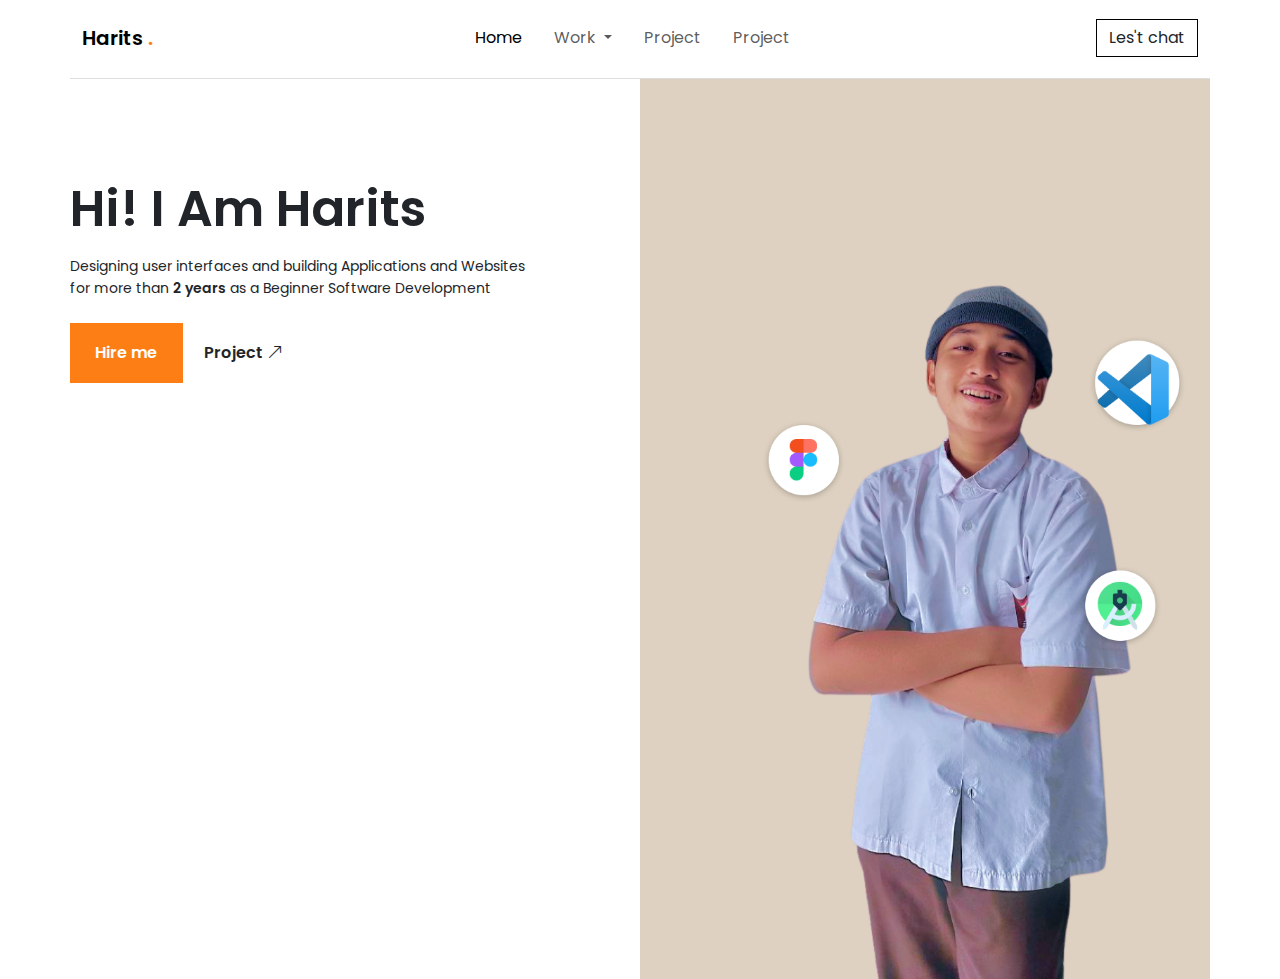
==== index.html @ c739228b "test" ====
<!DOCTYPE html>
<html lang="en">
<head>
    <meta charset="UTF-8">
    <meta http-equiv="X-UA-Compatible" content="IE=edge">
    <meta name="viewport" content="width=device-width, initial-scale=1.0">
    <title>Haresh</title>

    <!--Boostrap-->
    <link rel="stylesheet" href="https://cdn.jsdelivr.net/npm/bootstrap@5.2.2/dist/css/bootstrap.min.css">
    <script src="https://cdn.jsdelivr.net/npm/bootstrap@5.2.2/dist/js/bootstrap.bundle.min.js"></script>

    <!--AOS-->
    <link href="https://unpkg.com/aos@2.3.1/dist/aos.css" rel="stylesheet">
    <script src="https://unpkg.com/aos@2.3.1/dist/aos.js"></script>

    <!--Icon from Font-Awesome -->
    <link rel="stylesheet" href="https://cdn.jsdelivr.net/npm/bootstrap-icons@1.3.0/font/bootstrap-icons.css">

    <!--CSS-->
    <link rel="stylesheet" href="assets/CSS/style.css">

</head>
<body>

    <!--Navbar-->
    <nav class="navbar navbar-expand-lg">
      <div class="container-nav container">
        <a class="title-nav navbar-brand" href="#">Harits <span style="color: var(--bs-orange);">.</span></a>
        <button class="navbar-toggler" type="button" data-bs-toggle="collapse" data-bs-target="#navbarSupportedContent" aria-controls="navbarSupportedContent" aria-expanded="false" aria-label="Toggle navigation">
          <span class="navbar-toggler-icon"></span>
        </button>
        <div class="collapse navbar-collapse" id="navbarSupportedContent">
          <ul class="my-nav navbar-nav d-flex justify-content-center">

            <li class="nav-item mx-2">
              <a class="nav-link active" aria-current="page" href="#">Home</a>
            </li>

            <li class="nav-item dropdown mx-2">
              <a class="nav-link dropdown-toggle" href="#" role="button" data-bs-toggle="dropdown" aria-expanded="false">
                Work
              </a>
              <ul class="dropdown-menu">
                <li><a class="dropdown-item" href="#">Toko Muslim Syanayya</a></li>
                <li><a class="dropdown-item" href="#">Another action</a></li>
                <li><hr class="dropdown-divider"></li>
                <li><a class="dropdown-item" href="#">Something else here</a></li>
              </ul>
            </li>

            <li class="nav-item mx-2">
              <a class="nav-link">Project</a>
            </li>
            
            <li class="nav-item mx-2">
              <a class="nav-link">Project</a>
            </li>

          </ul>
          <form class="d-flex" role="search">
            
            <button class="btn btn-mutualan" type="submit">Les't chat</button>
          </form>
        </div>
      </div>
    </nav>
    <!--Navbar close-->

    <!--Header-->
    <section class="header" id="header">
      <div class="container">
        <div class="row">

          <div class="col-md-6">
            <div class="about">
              <h1>Hi! I Am Harits</h1>
              <p class="mt-3">Designing user interfaces and building Applications and Websites <br> for more than <span style="font-weight: 600;">2 years</span> as a Beginner Software Development</p>
              <div class="btn-frame mt-4">
                <button class="btn btn-hire text-white">Hire me</button>
                <button class="btn btn-project">Project <i class="bi bi-arrow-up-right"></i></button>
              </div>
            </div>
          </div>

          <div class="col-md-6">
            <div class="picture-user"></div>
          </div>
            
          </div>
          
        </div>
      </div>
    </section>
    <!--Header close-->
    
</body>
</html>
---- assets/CSS/style.css ----
@import url('https://fonts.googleapis.com/css?family=Poppins:400,700,900');

* {
    font-family: 'Poppins', sans-serif;
    overflow-x: hidden;
    box-sizing: border-box;
}

.navbar{
    padding-bottom: 0;
}

.title-nav {
    font-weight: 600;
}

.btn-mutualan{
    border: 1px solid black;
    border-radius: 0px;
}

.container-nav {
    border-bottom: 1px solid #dddddd;
    padding-bottom: 20px;
    padding-top: 10px;
}

.my-nav {
    flex: 1;
}


.header {
    /* padding-top: 100px; */
    width: 100vw;
    height: 100vh;
}

.col-md-6{
    padding: 0px;
}

.about {
    height: 100vh;
    padding-top: 100px;
    padding-bottom: 20px;
    padding-right: 100px;
}

.picture-user {
    height: 100%;
    background: url('/assets/IMG/picture-user.png');
    background-size: cover;
}

.about h1{
    font-size: 50px;
    font-weight: 600;
}

.about p{
    font-size: 14px;
    line-height: 22px;
}

.btn-frame{
    width: 60%;
    height: auto;
}

.btn-hire{
    font-weight: 600;
    width: 40%;
    height: 60px;
    border-radius: 0px;
    background: var(--bs-orange);
}

.btn-project{
    font-weight: 600;
    width: 40%;
    height: 60px;
    border-radius: 0px;
    background: white;
}
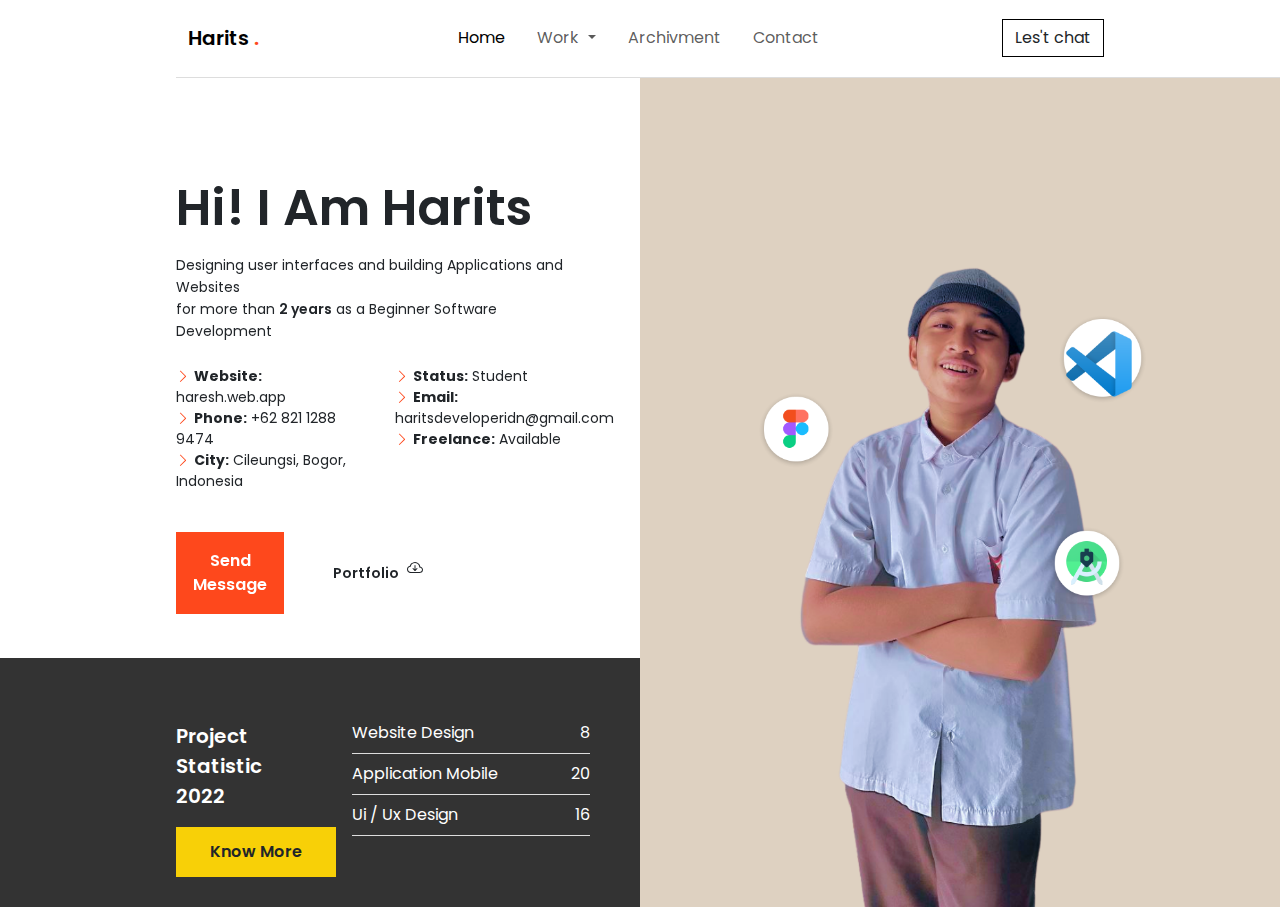
==== commit 171edbe5: "progress" ====
--- a/index.html
+++ b/index.html
@@ -1,98 +1,168 @@
 <!DOCTYPE html>
 <html lang="en">
+
 <head>
-    <meta charset="UTF-8">
-    <meta http-equiv="X-UA-Compatible" content="IE=edge">
-    <meta name="viewport" content="width=device-width, initial-scale=1.0">
-    <title>Haresh</title>
+  <meta charset="UTF-8">
+  <meta http-equiv="X-UA-Compatible" content="IE=edge">
+  <meta name="viewport" content="width=device-width, initial-scale=1.0">
+  <title>Haresh</title>
 
-    <!--Boostrap-->
-    <link rel="stylesheet" href="https://cdn.jsdelivr.net/npm/bootstrap@5.2.2/dist/css/bootstrap.min.css">
-    <script src="https://cdn.jsdelivr.net/npm/bootstrap@5.2.2/dist/js/bootstrap.bundle.min.js"></script>
+  <!--Boostrap-->
+  <link rel="stylesheet" href="https://cdn.jsdelivr.net/npm/bootstrap@5.2.2/dist/css/bootstrap.min.css">
+  <script src="https://cdn.jsdelivr.net/npm/bootstrap@5.2.2/dist/js/bootstrap.bundle.min.js"></script>
 
-    <!--AOS-->
-    <link href="https://unpkg.com/aos@2.3.1/dist/aos.css" rel="stylesheet">
-    <script src="https://unpkg.com/aos@2.3.1/dist/aos.js"></script>
+  <!--AOS-->
+  <link href="https://unpkg.com/aos@2.3.1/dist/aos.css" rel="stylesheet">
+  <script src="https://unpkg.com/aos@2.3.1/dist/aos.js"></script>
 
-    <!--Icon from Font-Awesome -->
-    <link rel="stylesheet" href="https://cdn.jsdelivr.net/npm/bootstrap-icons@1.3.0/font/bootstrap-icons.css">
+  <!--Icon from Font-Awesome -->
+  <link rel="stylesheet" href="https://cdn.jsdelivr.net/npm/bootstrap-icons@1.3.0/font/bootstrap-icons.css">
 
-    <!--CSS-->
-    <link rel="stylesheet" href="assets/CSS/style.css">
+  <!--CSS-->
+  <link rel="stylesheet" href="assets/CSS/style.css">
 
 </head>
+
 <body>
 
-    <!--Navbar-->
-    <nav class="navbar navbar-expand-lg">
-      <div class="container-nav container">
-        <a class="title-nav navbar-brand" href="#">Harits <span style="color: var(--bs-orange);">.</span></a>
-        <button class="navbar-toggler" type="button" data-bs-toggle="collapse" data-bs-target="#navbarSupportedContent" aria-controls="navbarSupportedContent" aria-expanded="false" aria-label="Toggle navigation">
-          <span class="navbar-toggler-icon"></span>
-        </button>
-        <div class="collapse navbar-collapse" id="navbarSupportedContent">
-          <ul class="my-nav navbar-nav d-flex justify-content-center">
+  <!--Navbar-->
+  <nav class="navbar navbar-expand-lg">
+    <div class="container-nav container-fluid">
+      <a class="title-nav navbar-brand" href="#">Harits <span style="color: #FE481C;">.</span></a>
+      <button class="navbar-toggler" type="button" data-bs-toggle="collapse" data-bs-target="#navbarSupportedContent"
+        aria-controls="navbarSupportedContent" aria-expanded="false" aria-label="Toggle navigation">
+        <span class="navbar-toggler-icon"></span>
+      </button>
+      <div class="collapse navbar-collapse" id="navbarSupportedContent">
+        <ul class="my-nav navbar-nav d-flex justify-content-center">
 
-            <li class="nav-item mx-2">
-              <a class="nav-link active" aria-current="page" href="#">Home</a>
-            </li>
+          <li class="nav-item mx-2">
+            <a class="nav-link active" aria-current="page" href="#">Home</a>
+          </li>
 
-            <li class="nav-item dropdown mx-2">
-              <a class="nav-link dropdown-toggle" href="#" role="button" data-bs-toggle="dropdown" aria-expanded="false">
-                Work
-              </a>
-              <ul class="dropdown-menu">
-                <li><a class="dropdown-item" href="#">Toko Muslim Syanayya</a></li>
-                <li><a class="dropdown-item" href="#">Another action</a></li>
-                <li><hr class="dropdown-divider"></li>
-                <li><a class="dropdown-item" href="#">Something else here</a></li>
-              </ul>
-            </li>
+          <li class="nav-item dropdown mx-2">
+            <a class="nav-link dropdown-toggle" href="#" role="button" data-bs-toggle="dropdown" aria-expanded="false">
+              Work
+            </a>
+            <ul class="dropdown-menu">
+              <li><a class="dropdown-item" href="digital-market.html">Digital Marketing</a></li>
+              <li><a class="dropdown-item" href="#">Android Developer</a></li>
+              <li><a class="dropdown-item" href="#">Website Developer</a></li>
+            </ul>
+          </li>
 
-            <li class="nav-item mx-2">
-              <a class="nav-link">Project</a>
-            </li>
-            
-            <li class="nav-item mx-2">
-              <a class="nav-link">Project</a>
-            </li>
+          <li class="nav-item mx-2">
+            <a class="nav-link">Archivment</a>
+          </li>
 
-          </ul>
-          <form class="d-flex" role="search">
-            
-            <button class="btn btn-mutualan" type="submit">Les't chat</button>
-          </form>
-        </div>
+          <li class="nav-item mx-2">
+            <a class="nav-link">Contact</a>
+          </li>
+
+        </ul>
+        <form class="d-flex" role="search">
+          <a class="btn btn-mutualan" href="https://www.linkedin.com/in/harits-a0741821a/">Les't chat</a>
+        </form>
       </div>
-    </nav>
-    <!--Navbar close-->
+    </div>
+  </nav>
+  <!--Navbar close-->
 
-    <!--Header-->
-    <section class="header" id="header">
-      <div class="container">
-        <div class="row">
+  <!--Header-->
+  <section class="header" id="header">
+    <div class="container-fluid ">
+      <div class="row c-t">
 
-          <div class="col-md-6">
-            <div class="about">
-              <h1>Hi! I Am Harits</h1>
-              <p class="mt-3">Designing user interfaces and building Applications and Websites <br> for more than <span style="font-weight: 600;">2 years</span> as a Beginner Software Development</p>
-              <div class="btn-frame mt-4">
-                <button class="btn btn-hire text-white">Hire me</button>
-                <button class="btn btn-project">Project <i class="bi bi-arrow-up-right"></i></button>
+        <div class="col-md-6">
+          <div class="about left-side" data-aos="fade-right">
+
+            <h1>Hi! I Am Harits</h1>
+            <p class="mt-3">Designing user interfaces and building Applications and Websites <br> for more than <span
+                style="font-weight: 600;">2 years</span> as a Beginner Software Development</p>
+
+            <div class="row mt-4" style="height: fit-content;">
+              <div class="col-lg-6">
+                <ul style="list-style: none; font-size: 14px;" class="p-0">
+                  <li><i class="bi bi-chevron-right" style="color: #FE481C;"></i> <strong>Website:</strong> haresh.web.app</li>
+                  <li><i class="bi bi-chevron-right" style="color: #FE481C;"></i> <strong>Phone:</strong> +62 821 1288 9474</li>
+                  <li><i class="bi bi-chevron-right" style="color: #FE481C;"></i> <strong>City:</strong> Cileungsi, Bogor, Indonesia</li>
+                </ul>
+              </div>
+              <div class="col-lg-6">
+                <ul style="list-style: none; font-size: 14px;" class="p-0">
+                  <li><i class="bi bi-chevron-right" style="color: #FE481C;"></i> <strong>Status:</strong> Student</li>
+                  <li><i class="bi bi-chevron-right" style="color: #FE481C;"></i> <strong>Email:</strong> haritsdeveloperidn@gmail.com</li>
+                  <li><i class="bi bi-chevron-right" style="color: #FE481C;"></i> <strong>Freelance:</strong> Available</li>
+                </ul>
+              </div>
+            </div>
+
+            <div class="btn-frame mt-4 d-flex gap-3">
+              <a class="btn btn-hire text-white" href="contact.html">Send Message</a>
+              <button class="btn btn-project d-flex justify-content-center align-items-center gap-2">
+                <p class="m-0">
+                  Portfolio
+                </p> 
+                <i class="bi bi-cloud-arrow-down mb-2"></i>
+                <i class="bi bi-cloud-arrow-down-fill mb-2"></i>
+              </button>
+            </div>
+
+          </div>
+
+          <div class="project">
+            <div class="container">
+              <div class="row">
+
+                <div class="col-md-6 d-flex justify-content-start align-items-center">
+                  <div class="title-project  text-white">
+                    <p>Project <br> Statistic 2022</p>
+                    <a class="project-more text-dark" href="#">Know More</a>
+                  </div>
+                </div>
+
+                <div class="col-md-6 d-flex align-items-center ">
+                  <div class="presentase-project">
+                    <ul class="list-presentase text-white">
+                      <li class="py-2">
+                        <p>Website Design</p>
+                        <p>8</p>
+                      </li>
+                      <li class="py-2">
+                        <p>Application Mobile</p>
+                        <p>20</p>
+                      </li>
+                      <li class="py-2">
+                        <p>Ui / Ux Design</p>
+                        <p>16</p>
+                      </li>
+                    </ul>
+                  </div>
+                </div>
+
               </div>
             </div>
           </div>
 
-          <div class="col-md-6">
-            <div class="picture-user"></div>
+        </div>
+
+        <div class="col-md-6 lyt-800">
+          <div class="picture-user img-fluid">
+            <img src="/assets/IMG/picture-user-trans.png" alt="foto-abangs" data-aos="fade-up" data-aos-duration="3000">
           </div>
-            
-          </div>
-          
         </div>
+
       </div>
-    </section>
-    <!--Header close-->
-    
+
+    </div>
+    </div>
+  </section>
+  <!--Header close-->
+
+  <script>
+    AOS.init();
+  </script>
+
 </body>
+
 </html>--- a/assets/CSS/style.css
+++ b/assets/CSS/style.css
@@ -2,8 +2,13 @@
 
 * {
     font-family: 'Poppins', sans-serif;
-    overflow-x: hidden;
     box-sizing: border-box;
+}
+
+body {
+    overflow: hidden;
+    margin: 0;
+    padding: 0;
 }
 
 .navbar{
@@ -21,19 +26,29 @@
 
 .container-nav {
     border-bottom: 1px solid #dddddd;
-    padding-bottom: 20px;
+    padding-bottom: 1.2rem;
     padding-top: 10px;
+    margin-left: 11rem;
+    padding-right: 11rem;
+    
 }
 
 .my-nav {
     flex: 1;
 }
+
 
 
 .header {
     /* padding-top: 100px; */
     width: 100vw;
-    height: 100vh;
+    height: calc(100vh - 71px);
+}
+.header .container-fluid {
+    height: 100%;
+}
+.header .container-fluid .row {
+    height: 100%;
 }
 
 .col-md-6{
@@ -41,19 +56,31 @@
 }
 
 .about {
-    height: 100vh;
+    height: 70%;
+    /* background-color: #ea7311; */
     padding-top: 100px;
+    padding-left: 11rem;
     padding-bottom: 20px;
-    padding-right: 100px;
+    padding-right: 50px;
 }
 
 .picture-user {
     height: 100%;
-    background: url('/assets/IMG/picture-user.png');
+    background: #DED1C1;
+    /* background: url('/assets/IMG/picture-user.png'); */
     background-size: cover;
+    background-position-y: bottom;
+    display: flex;
+    align-items: center;
+    justify-content: center;
+}
+
+.picture-user img{
+    max-height: calc(100vh - 71px);
 }
 
 .about h1{
+    overflow: hidden;
     font-size: 50px;
     font-weight: 600;
 }
@@ -70,16 +97,193 @@
 
 .btn-hire{
     font-weight: 600;
-    width: 40%;
-    height: 60px;
+    padding: 1rem;
+    display: flex;
+    align-items: center;
+    justify-content: center;
     border-radius: 0px;
-    background: var(--bs-orange);
+    background: #FE481C;
 }
 
 .btn-project{
     font-weight: 600;
-    width: 40%;
-    height: 60px;
+    padding: 1rem 2rem;
     border-radius: 0px;
     background: white;
+}
+
+.btn-hire:hover{
+    background: #ea7311;
+}
+
+.btn-project:hover{
+    border-color: var(--bs-black);
+}
+
+.btn-project .bi-cloud-arrow-down-fill {
+    display: none;
+}
+.btn-project:hover .bi-cloud-arrow-down {
+    display: none;
+}
+.btn-project:hover .bi-cloud-arrow-down-fill {
+    display: block;
+}
+
+.project{
+    background: #333;
+    height: 30%;
+}
+
+
+.title-project {
+    padding-left: 11rem;
+    width: 80%;
+    height: 50%;
+}
+
+.title-project p{
+    font-weight: 600;
+    font-size: 20px;
+}
+
+.project-more{
+    width: 160px;
+    height: 50px;
+    display: flex;
+    align-items: center;
+    justify-content: center;
+    font-weight: 600;
+    text-decoration: none;
+    background: #F8D007;
+    border: none;
+}
+
+.project-more:hover{
+    background: #ddba0c;
+}
+
+.project .container{
+    height: 100%;
+}
+
+.presentase-project{
+    padding-right: 50px;
+    width: 100%;
+}
+
+.list-presentase p{
+    margin: 0;
+    padding: 0;
+}
+
+.list-presentase li{
+    display: flex;;
+    width: 100%;
+    align-items: center;
+    /* background-color: #ea7311; */
+    justify-content: space-between;
+    border-bottom: 1px solid #dddddd;
+}
+
+@media (max-width: 1150px) {
+    :root{
+        font-size: 14px;
+    }
+    .container-nav {
+        margin-left: 5rem;
+        padding-right: 5rem;
+    }
+
+    .about{
+        padding-left: 5rem;
+    }
+
+    .title-project{
+        padding-left: 5rem;
+    }
+
+}
+
+@media (max-width: 800px) {
+
+    :root{
+        font-size: 12px;
+    }
+
+    body{
+        overflow: auto;
+    }
+
+    .container-nav{
+        margin-top: 1rem;
+        margin-left: 0rem;
+        padding-right: 0rem;
+
+        padding: 1rem;
+    }
+
+    .left-side{
+        margin: 5rem 5rem 0 5rem;
+    }
+    
+
+    .c-t .col-md-6{
+        width: 100%;
+    }
+
+    .about{
+        padding: 0
+    }
+    
+    .picture-user{
+        display: none;
+    }
+    .project{
+        height: fit-content;
+    }
+
+    .lyt-800{
+        display: none;
+    }
+
+    .title-project{
+        width: 100%;
+        display: flex;
+        justify-content: space-between;
+        height: auto;
+        padding: 1rem 24px;
+        align-items: center;
+    }
+
+    .list-presentase{
+        padding: 0 24px;
+    }
+
+    .presentase-project{
+        padding: 0px 0px 0px 0px;
+    }
+
+
+    .btn-frame{
+        width: 100%;
+    }
+    
+
+}
+
+@media screen and (max-width:400px) {
+
+    :root{
+        font-size: 11px;
+    }
+
+
+    .container-nav{
+        display: flex;
+        flex-direction: row;
+        margin-top: 1rem;
+    }
+
+    
 }